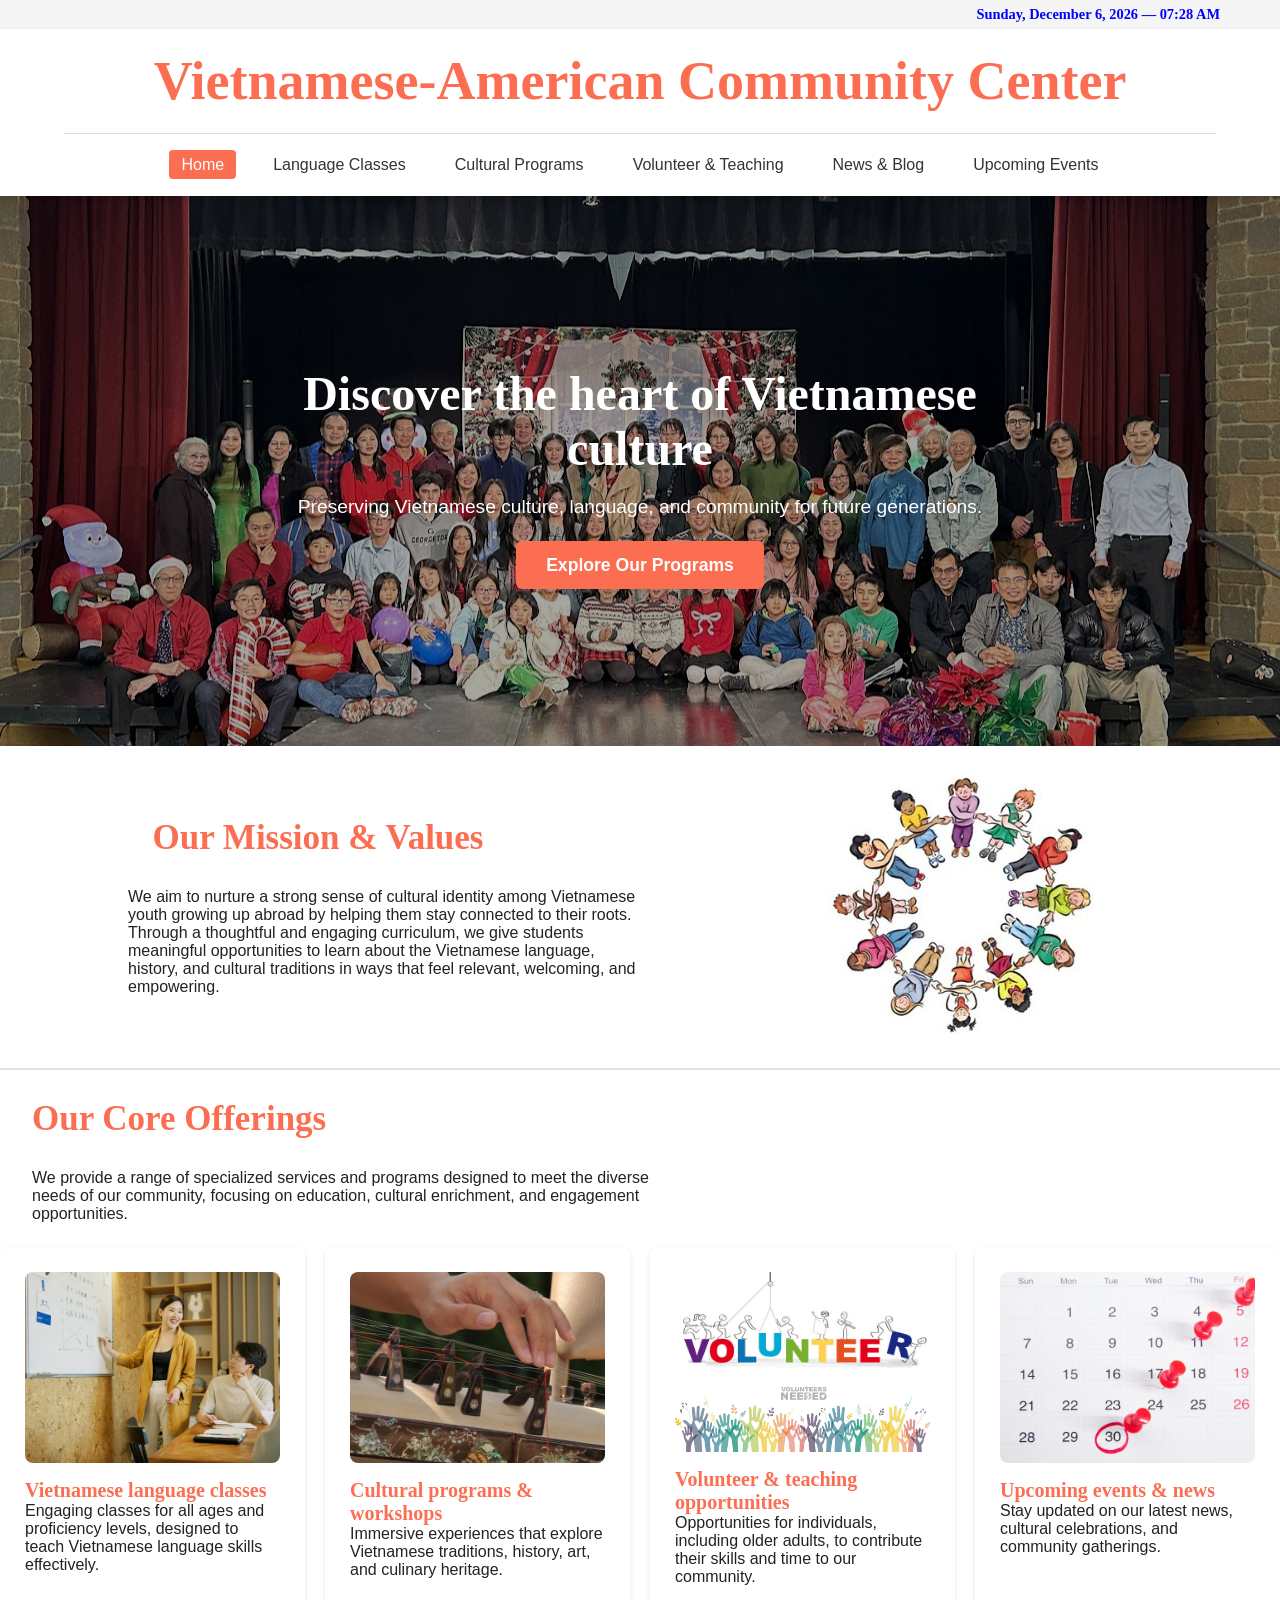
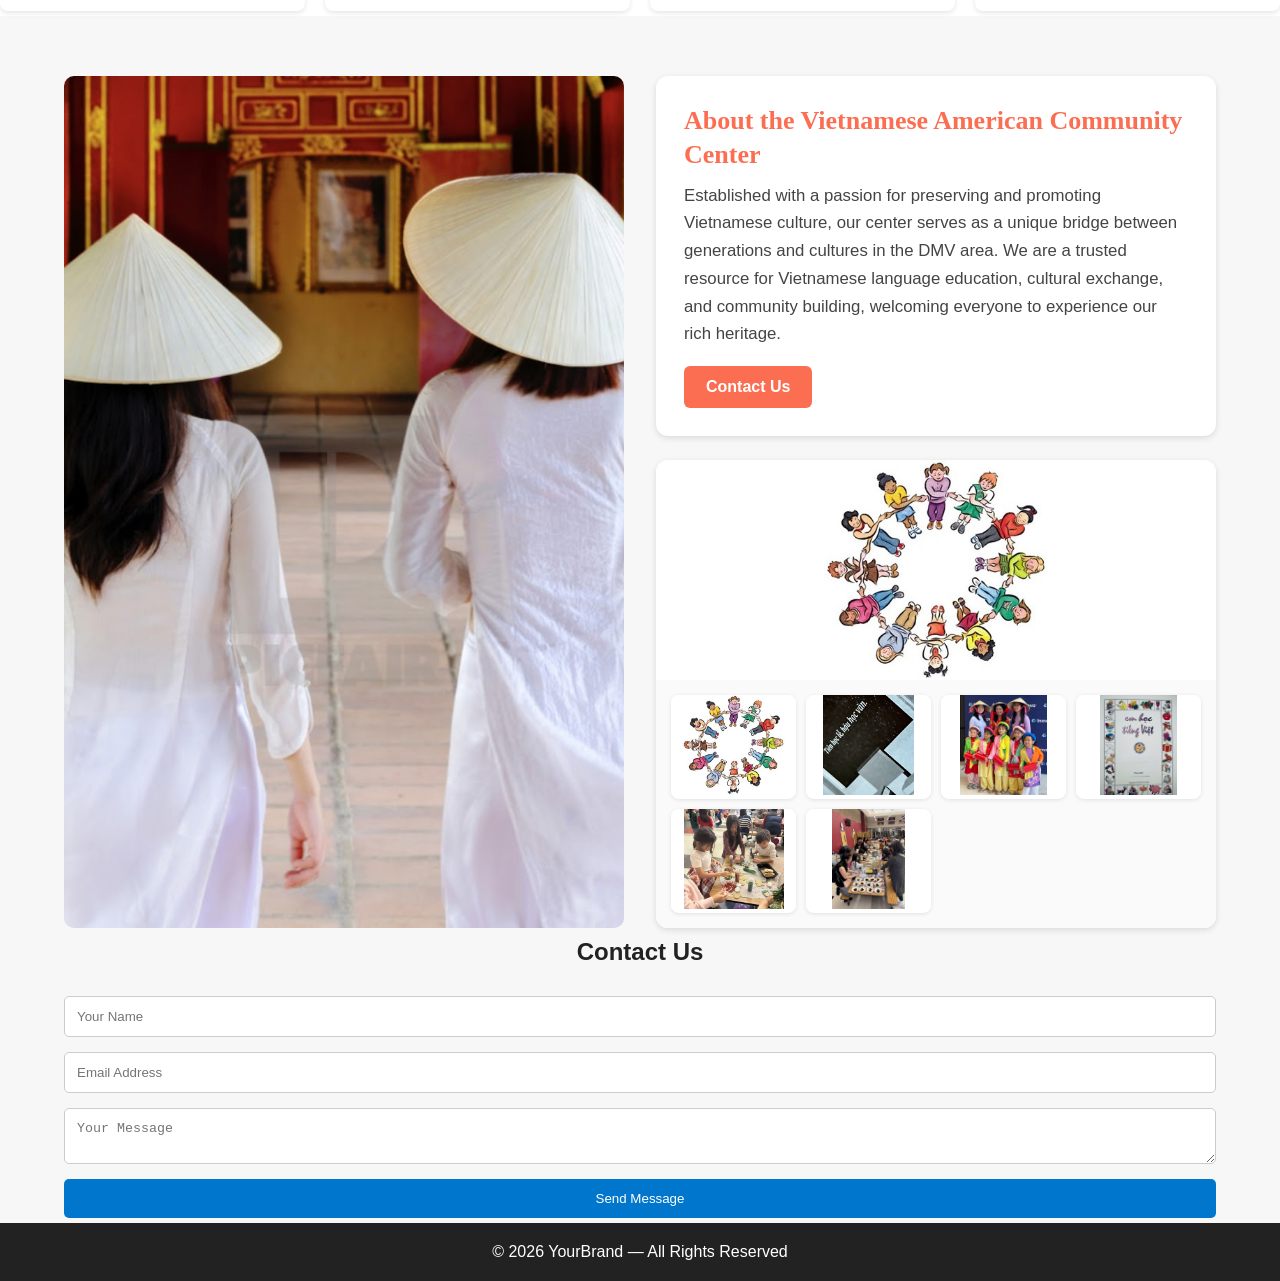
==== index.html @ 3ca0bc8e "Initial commit on May 03, 2026" ====
<!DOCTYPE html>
<html lang="en">


<head>
  
  <meta charset="UTF-8">
  <meta name="viewport" content="width=device-width, initial-scale=1">

  <!-- Load global styles first -->
  <link rel="preload" href="css/globalAI.css" as="style">
  <link rel="stylesheet" href="css/globalAI.css">

  <!-- Load main site styles -->
  <link rel="preload" href="css/mainAI.css" as="style">
  <link rel="preload" href="css/heroCSS.css" as="style">
  <link rel="preload" href="css/bottomCardCSS.css" as="style">

  <link rel="stylesheet" href="css/mainAI.css">
  <link rel="stylesheet" href="css/heroCSS.css">
  <link rel="stylesheet" href="css/bottomCardCSS.css">

    <!-- Top blue band link -->
  <link rel="stylesheet" href="css/top-band.css">


  <!-- Top blue band Java script deferred -->
  <script src="js/top-band.js" defer></script>

  <!-- General Java script deferred -->
  <script src="js/script.js" defer></script>

  <title>Vietnamese-American Community Center</title>

</head>

<body class="home-page">

  <!-- Top blue band section -->
  <div id="top-band-placeholder"></div>

  <script>
    fetch("components/top-band.html")
      .then(res => res.text())
      .then(html => {
        document.getElementById("top-band-placeholder").innerHTML = html;
      });
  </script>
  <!-- End of Top blue band section-->

  <!-- Header section -->
  <!-- HEADER SECTION -->
  <div id="header-placeholder"></div>

  <script>
    
    fetch("components/header.html")
      .then(res => res.text())
      .then(html => {
        document.getElementById("header-placeholder").innerHTML = html;

        // highlight active link
        const currentPage = window.location.pathname.split("/").pop() || "index.html";
        document.querySelectorAll(".nav-links a").forEach(link => {
          if (link.getAttribute("href") === currentPage) {
            link.classList.add("active");
          }
        });

        // initialize hamburger AFTER header is inserted
        initHamburger();
      }); 
  </script>
  <!-- End of Header section-->

  <!-- Hero section hero -->
  <!-- HERO SECTION -->
  <section class="home-hero">
    <div class="home-hero-content">
      <h1>Discover the heart of Vietnamese culture</h1>
      <p>Preserving Vietnamese culture, language, and community for future generations.</p>
      <a href="#contact" class="home-hero-btn">Explore Our Programs</a>
    </div>
  </section>
  <!-- End of Hero section-->

  <!-- </section> -->
  
  <!-- Mission & Values section -->
  <!-- Our Mission & Values Section -->
  <section id="Our Mission & Values" class="mission-values container ">
    <div class="mv-content">
      <div class="mv-text">
        <h2>Our Mission & Values</h2>
        <p>
          We aim to nurture a strong sense of cultural identity among Vietnamese youth growing up abroad by helping them stay connected to their roots. Through a thoughtful and engaging curriculum, we give students meaningful opportunities to learn about the Vietnamese language, history, and cultural traditions in ways that feel relevant, welcoming, and empowering.
        </p>
      </div>

      <div class="mv-image">
        <img src="images/noivongtaylon.jpg" alt="Vietnamese cultural learning">
      </div>
    </div>
  </section>
<!-- End of Mission & Values section -->

<!-- Core Offerings section-->
  <!-- Services Section -->
  <section id="Our Core Offerings" class="core-offerings container">
    <div class="core-content">
      <div class="core-text">
        <h2>Our Core Offerings</h2>
        <p>
        We provide a range of specialized services and programs designed to meet the diverse needs of our community, focusing on education, cultural enrichment, and engagement opportunities.
        </p>
      </div>
    </div>
    <div class="service-grid">
      <div class="service-card">
        <div class="sc-text">
          <img src="images/classImage.jpg" alt="Vietnamese language classes" class="sc-image">
          <h3>Vietnamese language classes</h3>
          <p>Engaging classes for all ages and proficiency levels, designed to teach Vietnamese language skills effectively.</p>
        </div>
      </div>
      <div class="service-card">
        <div class="sc-text">
          <img src="images/dantranh.jpg" alt="Vietnamese language classes" class="sc-image">
          <h3>Cultural programs & workshops</h3>
          <p>Immersive experiences that explore Vietnamese traditions, history, art, and culinary heritage.</p>
        </div>
      </div>
      <div class="service-card">
        <div class="sc-text">
          <img src="images/volunteersImage.png" alt="Vietnamese language classes" class="sc-image">
          <img src="images/volunteerImage.jpg" alt="Vietnamese language classes" class="sc-image">
          <h3>Volunteer & teaching opportunities</h3>
          <p>Opportunities for individuals, including older adults, to contribute their skills and time to our community.</p>
        </div>
      </div>
      <div class="service-card">
        <div class="sc-text">
          <img src="images/calendarImage.jpg" alt="Vietnamese language classes" class="sc-image">
          <h3>Upcoming events & news</h3>
          <p>Stay updated on our latest news, cultural celebrations, and community gatherings.</p>
        </div>
      </div>
    </div>
  </section>
<!-- End of Core Offerings section -->

  <!-- About section -->
  <!-- About Section -->
  <section id="about" class="about container">
    <!-- <h2>About the VietAm Cultural Center</h2> -->

    <div class="about-wrapper">

      <!-- LEFT COLUMN: Image -->
      <div class="about-left">
        <img src="images/hainonlaImage.jpg" alt="About Viet-Am Community Center">
      </div>

      <!-- RIGHT COLUMN: Two stacked cards -->
      <div class="about-right">

        <!-- Top Card -->
        <div class="about-card top-card">
          <div class="about-text">
            <h3>About the Vietnamese American Community Center</h3>
            <p>
              Established with a passion for preserving and promoting Vietnamese culture, our center serves as a unique bridge between generations and cultures in the DMV area. We are a trusted resource for Vietnamese language education, cultural exchange, and community building, welcoming everyone to experience our rich heritage.
            </p>
          </div>
          <a href="#contact" class="about-btn">Contact Us</a>
        </div>

        <!-- Bottom Card -->
        <!-- Bottom card's structure as below
        Aiming for a two‑part bottom card where:
          Right Column → Bottom Section Structure

              Top sub‑card

                  Taller

                  Contains one large image

                  Image fills the entire width

                  Image is chosen from the set of images in the lower sub‑card

              Bottom sub‑card

                  Contains multiple smaller cards

                  Each small card has an image

                  These images cycle left‑to‑right (carousel‑style or auto‑rotation)
        -->
        <!-- Bottom Card -->
        <div class="about-card bottom-card">

          <!-- TOP SUB-CARD: Large Image -->
          <div class="programs-top">
            <img src="images/noivongtaylon.jpg" alt="Featured Program" class="programs-featured-img">
          </div>

          <!-- BOTTOM SUB-CARD: Multiple Small Cards -->
          <div class="programs-bottom">

            <div class="program-item">
              <img src="images/noivongtaylon.jpg" alt="Program 1">
            </div>

            <div class="program-item">
              <img src="images/tienhocleImage.jpg" alt="Program 2">
            </div>

            <!-- for some reasons this image troubled to be displayed onto top sub-card - from its size ??? -->
            <div class="program-item">
              <img src="images/hocsinhImage.jpg" alt="Program 4">
            </div>

            <div class="program-item">
              <img src="images/biasachImage.jpg" alt="Program 3">
            </div>

            <!--            -->
            <div class="program-item">
              <img src="images/lambanhImage.jpg" alt="Program 5">
            </div>

            <div class="program-item">
              <img src="images/phucvuImage.jpg" alt="Program 6">
            </div>

          </div>
        </div>
      </div>
    </div>
  </section>
  <!-- End of About section -->

  <!-- Contact section -->
  <!-- Contact Section -->
  <section id="contact" class="contact container">
    <h2>Contact Us</h2>
    <form class="contact-form">
      <input type="text" placeholder="Your Name" required>
      <input type="email" placeholder="Email Address" required>
      <textarea placeholder="Your Message" required></textarea>
      <button type="submit" class="btn">Send Message</button>
    </form>
  </section>
  <!-- End of Contact section -->

  <!-- Footer section -->
  <!-- Footer -->
  <footer>
    <p>© 2026 YourBrand — All Rights Reserved</p>
  </footer>
  <!-- End of Footer section -->

  <!-- Scripts section -->
  <script src="js/script.js"></script>

  <!-- Optional hero JS -->
  <script src="js/heroJS.js"></script>

  <!-- bottom card JS -->
  <script src="js/bottomCardJS.js"></script>

  <!-- Top blue band Java script -->
  <script src="js/top-band.js"></script>

  <!-- End of Scripts section -->
</body>
</html>

<!-- or this one good too - 04/21/2026
<head>
  <meta charset="UTF-8">
  <meta name="viewport" content="width=device-width, initial-scale=1.0">
  <title>Vietnamese-American Cultural Center</title>
  <link rel="stylesheet" href="css/globalAI.css">
  <link rel="stylesheet" href="css/headerAI.css">
  <link rel="stylesheet" href="css/heroAI.css">
  <link rel="stylesheet" href="css/missionAI.css">
  <link rel="stylesheet" href="css/coreAI.css">
  <link rel="stylesheet" href="css/galleryAI.css">
  <link rel="stylesheet" href="css/contactAI.css">
  <link rel="stylesheet" href="css/footerAI.css">
  <link rel="stylesheet" href="css/responsiveAI.css">
  <script src="script.js" defer></script>

</head>
-->
---- css/globalAI.css ----
/*
  globalAI.css optimized by AI for the webpage

  Created on 04/21/2026
  
*/

/* =========================================================
   GLOBAL STYLES
   ========================================================= */

* {
  margin: 0;
  padding: 0;
  box-sizing: border-box;
}

body {
  margin: 0;
  font-family: Arial, sans-serif;
  background: #f7f7f7;
  color: #222;
}

.container {
  width: 90%;
  max-width: 1280px;
  margin: auto;
}

section {
  padding: 5px 0;
}

h2 {
  text-align: center;
  margin-bottom: 30px;
}
---- css/globalAI.css ----
/*
  globalAI.css optimized by AI for the webpage

  Created on 04/21/2026
  
*/

/* =========================================================
   GLOBAL STYLES
   ========================================================= */

* {
  margin: 0;
  padding: 0;
  box-sizing: border-box;
}

body {
  margin: 0;
  font-family: Arial, sans-serif;
  background: #f7f7f7;
  color: #222;
}

.container {
  width: 90%;
  max-width: 1280px;
  margin: auto;
}

section {
  padding: 5px 0;
}

h2 {
  text-align: center;
  margin-bottom: 30px;
}
---- css/mainAI.css ----
/*
  mainAI.css optimized by AI for the webpage

  ⭐ What you now have

  A single, clean, production‑ready main.css that includes:

      Global styles

      Header

      Hero

      Mission & Values

      Core Offerings

      Services

      Gallery

      Contact

      Footer

      Responsive rules

  All optimized, deduplicated, and organized with clear section headers.

  Created on 04/21/2026

*/

/* =========================================================
   GLOBAL STYLES
   ========================================================= */
body {
  margin: 0;
  font-family: Arial, sans-serif;
  background: #f7f7f7;
  color: #222;
}

.container {
  width: 90%;
  max-width: 1280px;
  margin: auto;
}

section {
  padding: 5px 0;
}

h2 {
  text-align: center;
  margin-bottom: 30px;
}


/* =========================================================
   HEADER
   ========================================================= */

/* Top blue band */
.top-blue-band {
  width: 100%;
  background-color: whitesmoke;
  padding: 6px 0;
}

.blue-band-content {
  max-width: 1280px;
  margin: 0 auto;
  display: flex;
  justify-content: space-between;
  align-items: center;
  padding: 0 1rem;
  color: blue;
  font-family: "Merriweather", serif;
  font-size: 0.9rem;
}

.band-right {
  font-weight: bold;
}

/* Header container */
header {
  background: #ffffff;
  box-shadow: 0 2px 5px rgba(0,0,0,0.1);
  position: sticky;
  top: 0;
  z-index: 1000;
}

/* Logo row */
.header-top {
  padding: 25px 0;
  text-align: center;
}

.logo {
  text-align: center;
  width: 100%;
  margin: 0;
  line-height: 1;
  color: #fc6e51;
  font-family: "Merriweather", serif;
  font-weight: bold;
  font-size: 54px;
}

/* Navigation */
.nav {
  display: flex;
  justify-content: center;
  align-items: center;
  gap: 20px;
  padding: 22px 15px;
  border-top: 1px solid #ddd;
}

.nav-links { /* -home */ 
  list-style: none;
  display: flex;
  gap: 25px;
  justify-content: center;
  width: 100%;
}

.nav-links a { /* -links */ 
  padding: 6px 12px;
  border-radius: 4px;
  transition: 0.2s ease;
  text-decoration: none;
  color: #333;
  font-weight: 500;
}

.nav-links a:hover,
.nav-links a.active { /* -links */ 
  background-color: #fc6e51;
  color: white;
}
/* class
.menu-btn {
  display: none;
}
 */
/* ID */
#menuID-btn {
  width: 30px;
  height: 22px;
  display: none; /* hidden on desktop */
  flex-direction: column;
  justify-content: space-between;
  cursor: pointer;

}

#menuID-btn span {
  display: block;
  width: 100%;
  height: 4px;
  background: #fc6e51; /* ORANGE COLOR */
  border-radius: 2px;
}

/*
#menuID-btn {
  display: none;
  font-size: 1.8rem;
  cursor: pointer;
  border: 2px solid red;
}
*/
/* End of Header section */

/* =========================================================
   MISSION & VALUES
   ========================================================= */
.mission-values {
  width: 100%;
  background: white;
}

.mission-values .mv-content {
  max-width: 1280px;
  margin: 0 auto;
  padding: 1.5rem 0;
  display: flex;
  align-items: center;
  gap: 0.5rem;
}

.mission-values .mv-text {
  flex: 1;
}

.mission-values .mv-text h2 {
  color: #fc6e51;
  font-family: "Merriweather", serif;
  font-weight: bold;
  font-size: 35px;
}

.mission-values .mv-text p {
  padding-left: 8rem;
}

.mission-values .mv-image {
  flex: 1;
}

.mission-values .mv-image img {
  width: 100%;
  max-height: 260px;
  object-fit: contain;
  border-radius: 8px;
}


/* =========================================================
   CORE OFFERINGS + SERVICES
   ========================================================= */
.core-offerings {
  width: 100%;
  background: white;
  border-top: 2px solid #e2e0e0;
}

.core-offerings .core-content {
  max-width: 640px;
  margin-left: 2rem;
  padding: 1.5rem 0;
  display: flex;
  align-items: flex-start;
  gap: 2rem;
}

.core-offerings .core-text {
  flex: 1;
}

.core-offerings .core-text h2 {
  color: #fc6e51;
  font-family: "Merriweather", serif;
  font-weight: bold;
  font-size: 35px;
  text-align: left;
}

/* Services grid */
.service-grid {
  display: grid;
  grid-template-columns: repeat(auto-fit, minmax(250px, 1fr));
  gap: 20px;
}

.service-card {
  background: white;
  padding: 25px;
  border-radius: 8px;
  box-shadow: 0 2px 5px rgba(0,0,0,0.1);
}

.service-card .sc-image {
  width: 100%;
  height: auto;
  border-radius: 8px;
  margin-bottom: 12px;
}

.service-card .sc-text h3 {
  color: #fc6e51;
  font-family: "Merriweather", serif;
  font-weight: bold;
  font-size: 20px;
  text-align: left;
}

/* =========================================================
   ABOUT
   ========================================================= */

#about {
  padding-top: 60px; /* adjust to taste */ /* margin-top: 60px; */
}


.about-wrapper {
  display: grid;
  grid-template-columns: 1fr 1fr;
  gap: 2rem;
  align-items: stretch; /* forces both columns to match height */
}

.about-right {
  display: flex;
  flex-direction: column;
  gap: 1.5rem;
}

/* Top Card Container */
.about-card.top-card {
  background: #ffffff;
  padding: 28px;
  border-radius: 12px;
  box-shadow: 0 2px 6px rgba(0,0,0,0.12);
  display: flex;
  flex-direction: column;
  gap: 18px;
}

/* Text Wrapper */
.about-card.top-card .about-text {
  display: flex;
  flex-direction: column;
  gap: 10px;
}

/* Heading */
.about-card.top-card h3 {
  font-family: "Merriweather", serif;
  font-size: 26px;
  font-weight: bold;
  color: #fc6e51;
  margin: 0;
  line-height: 1.3;
}

/* Paragraph */
.about-card.top-card p {
  font-size: 1.05rem;
  line-height: 1.65;
  color: #444;
  margin: 0;
}

/* Button */
.about-card.top-card .about-btn {
  align-self: flex-start;
  background: #fc6e51;
  color: white;
  padding: 12px 22px;
  border-radius: 6px;
  text-decoration: none;
  font-weight: bold;
  font-size: 1rem;
  transition: 0.2s ease;
}

.about-card.top-card .about-btn:hover {
  background: #e85d42;
}

.about-left {
  height: 100%;
}

.about-left img {
  width: 100%;
  height: 100%;
  object-fit: cover; /* fills the space without distortion */
  border-radius: 10px;
}


/* =========================================================
   GALLERY
   ========================================================= */
.gallery-grid {
  display: grid;
  grid-template-columns: repeat(auto-fit, minmax(200px, 1fr));
  gap: 15px;
}

.gallery-item {
  background: #ccc;
  height: 180px;
  border-radius: 8px;
}


/* =========================================================
   CONTACT
   ========================================================= */
.contact-form {
  display: flex;
  flex-direction: column;
  gap: 15px;
}

.contact-form input,
.contact-form textarea {
  padding: 12px;
  border-radius: 5px;
  border: 1px solid #ccc;
}

.contact-form button {
  background: #0077cc;
  color: white;
  padding: 12px;
  border: none;
  border-radius: 5px;
  cursor: pointer;
}


/* =========================================================
   FOOTER
   ========================================================= */
footer {
  text-align: center;
  padding: 20px;
  background: #222;
  color: white;
}


/* =========================================================
   RESPONSIVE
   ========================================================= */
@media (max-width: 768px) {

  .mission-values .mv-content {
    flex-direction: column;
  }

  .nav {
    justify-content: space-between;
  }

  .nav-links {
    display: none;
    flex-direction: column;
    background: white;
    padding: 20px;
    position: absolute;
    top: 120px;
    right: 0;
    width: 200px;
    border-left: 1px solid #ddd;
    border-bottom: 1px solid #ddd;
    justify-content: flex-start;  /* 04-29-2026 */
  }

  .nav-links.open {
    display: flex;
  }


  /* Mobile menu button */
  /* ID */
  #menuID-btn {
   /*  */
  display: flex;
  }

  /* When menu is open → turn into X  */
  #menuID-btn.open span:nth-child(1) {
    transform: translateY(9px) rotate(45deg);
  }

  #menuID-btn.open span:nth-child(2) {
    opacity: 0;
  }

  #menuID-btn.open span:nth-child(3) {
    transform: translateY(-9px) rotate(-45deg);
  }

}
  /*
  .menu-btn {
    display: inline-block;
    cursor: pointer;
  }
  */
  /* 
  display: inline-block; flex
  flex-direction: column;
  justify-content: space-between;
  color: #fc6e51;
  font-size: 3.8rem;
  border: 2px solid red;
  */
---- css/heroCSS.css ----
/*
  heroCSS.css polished version of AI

  ⭐ What this package gives you
  ✔ A standalone hero section

  Perfect for testing, prototyping, or dropping into a larger site.
  ✔ Clean separation of concerns

      HTML = structure

      CSS = design

      JS = behavior

  ✔ Easy to integrate

  You can plug this into any project (React, static site, WordPress, etc.).
  ✔ Fully customizable

  Swap the background image, text, colors, or animation.

  Opacity	Effect
  0.45	Dark (your current)
  0.35	Medium-dark
  0.25	Light overlay (recommended)
  0.15	Very light overlay
  0.00	No overlay at all

  Created on 04/23/2026

*/

/* Hero Section */
.home-hero {
  height: 550px;
  background-image: url("../images/heroImage.jpg"); /* Image 20.jpg */
  background-size: cover;
  background-position: center;
  background-repeat: no-repeat;
  position: relative;

  display: flex;
  align-items: center;
  justify-content: center;
  text-align: center;
  padding: 0 1rem;
}

/* Overlay */
.home-hero::before {
  content: "";
  position: absolute;
  inset: 0;
  background: rgba(0, 0, 0, 0.35);   /* 0.45	Dark (your current) */
  z-index: 1;
}

/* Content */
.home-hero-content {
  position: relative;
  z-index: 2;
  max-width: 700px;
  color: white;
  animation: fadeInUp 1s ease-out forwards;
  opacity: 0;
}

/* Headline */
.home-hero-content h1 {
  font-family: "Merriweather", serif;
  font-size: 3rem;
  font-weight: bold;
  margin-bottom: 1rem;
}

/* Subheadline */
.home-hero-content p {
  font-size: 1.2rem;
  margin-bottom: 2rem;
  line-height: 1.6;
}

/* Button */
.home-hero-btn {
  background: #fc6e51;
  color: white;
  padding: 14px 30px;
  border-radius: 6px;
  text-decoration: none;
  font-weight: bold;
  font-size: 1.1rem;
  transition: 0.2s ease;
}

.home-hero-btn:hover {
  background: #e85d42;
}

/* Animation */
@keyframes fadeInUp {
  from {
    transform: translateY(20px);
    opacity: 0;
  }
  to {
    transform: translateY(0);
    opacity: 1;
  }
}

/* Mobile */
@media (max-width: 768px) {
  .home-hero {
    height: 450px;
  }

  .home-hero-content h1 {
    font-size: 2.2rem;
  }

  .home-hero-content p {
    font-size: 1rem;
  }
}
---- css/bottomCardCSS.css ----
/*
    bottomCardCSS.css polished version of AI

    ⭐ What this gives you
    ✔ A bottom card with two stacked sub‑cards

        Top = large featured image

        Bottom = multiple small program cards

    ✔ Top image automatically updates

    It cycles through the same images shown below.
    ✔ Bottom images rotate left‑to‑right

    Creates a dynamic, modern feel.
    ✔ Fully responsive

    Grid adapts to mobile automatically.
    ✔ Matches your site’s design

    Rounded corners, soft shadows, Merriweather aesthetic.


    Created on 04/23/2026
    
*/

/* Bottom Card Container */
.about-card.bottom-card {
  background: #ffffff;
  padding: 0;
  border-radius: 12px;
  box-shadow: 0 2px 6px rgba(0,0,0,0.12);
  overflow: hidden;
  display: flex;
  flex-direction: column;
  gap: 0;
}

/* TOP SUB-CARD (Large Image) */
.programs-top {
  width: 100%;
  height: 220px; /* Taller than bottom cards */
  overflow: hidden;
  background: #fff; /* or #f5f5f5 */
}

.programs-top img.programs-featured-img {
  width: 100%;
  height: 100%;
  object-fit: contain; /* cover */
}

/* BOTTOM SUB-CARD (Multiple Small Cards) */
.programs-bottom {
  display: grid;
  grid-template-columns: repeat(auto-fit, minmax(120px, 1fr));
  gap: 10px;
  padding: 15px;
  background: #fafafa;
}

/* Each small card */
.program-item {
  background: white;
  border-radius: 8px;
  overflow: hidden;
  box-shadow: 0 1px 4px rgba(0,0,0,0.1);
}

.program-item img {
  width: 100%;
  height: 100px;
  /* object-fit: cover; */
  object-fit: contain;
  background: #fff;
}

.programs-featured-img {
  transition: opacity .25s ease;
  opacity: 1;
}

.programs-featured-img.fade {
  opacity: 0;
}
---- css/mainAI.css ----
/*
  mainAI.css optimized by AI for the webpage

  ⭐ What you now have

  A single, clean, production‑ready main.css that includes:

      Global styles

      Header

      Hero

      Mission & Values

      Core Offerings

      Services

      Gallery

      Contact

      Footer

      Responsive rules

  All optimized, deduplicated, and organized with clear section headers.

  Created on 04/21/2026

*/

/* =========================================================
   GLOBAL STYLES
   ========================================================= */
body {
  margin: 0;
  font-family: Arial, sans-serif;
  background: #f7f7f7;
  color: #222;
}

.container {
  width: 90%;
  max-width: 1280px;
  margin: auto;
}

section {
  padding: 5px 0;
}

h2 {
  text-align: center;
  margin-bottom: 30px;
}


/* =========================================================
   HEADER
   ========================================================= */

/* Top blue band */
.top-blue-band {
  width: 100%;
  background-color: whitesmoke;
  padding: 6px 0;
}

.blue-band-content {
  max-width: 1280px;
  margin: 0 auto;
  display: flex;
  justify-content: space-between;
  align-items: center;
  padding: 0 1rem;
  color: blue;
  font-family: "Merriweather", serif;
  font-size: 0.9rem;
}

.band-right {
  font-weight: bold;
}

/* Header container */
header {
  background: #ffffff;
  box-shadow: 0 2px 5px rgba(0,0,0,0.1);
  position: sticky;
  top: 0;
  z-index: 1000;
}

/* Logo row */
.header-top {
  padding: 25px 0;
  text-align: center;
}

.logo {
  text-align: center;
  width: 100%;
  margin: 0;
  line-height: 1;
  color: #fc6e51;
  font-family: "Merriweather", serif;
  font-weight: bold;
  font-size: 54px;
}

/* Navigation */
.nav {
  display: flex;
  justify-content: center;
  align-items: center;
  gap: 20px;
  padding: 22px 15px;
  border-top: 1px solid #ddd;
}

.nav-links { /* -home */ 
  list-style: none;
  display: flex;
  gap: 25px;
  justify-content: center;
  width: 100%;
}

.nav-links a { /* -links */ 
  padding: 6px 12px;
  border-radius: 4px;
  transition: 0.2s ease;
  text-decoration: none;
  color: #333;
  font-weight: 500;
}

.nav-links a:hover,
.nav-links a.active { /* -links */ 
  background-color: #fc6e51;
  color: white;
}
/* class
.menu-btn {
  display: none;
}
 */
/* ID */
#menuID-btn {
  width: 30px;
  height: 22px;
  display: none; /* hidden on desktop */
  flex-direction: column;
  justify-content: space-between;
  cursor: pointer;

}

#menuID-btn span {
  display: block;
  width: 100%;
  height: 4px;
  background: #fc6e51; /* ORANGE COLOR */
  border-radius: 2px;
}

/*
#menuID-btn {
  display: none;
  font-size: 1.8rem;
  cursor: pointer;
  border: 2px solid red;
}
*/
/* End of Header section */

/* =========================================================
   MISSION & VALUES
   ========================================================= */
.mission-values {
  width: 100%;
  background: white;
}

.mission-values .mv-content {
  max-width: 1280px;
  margin: 0 auto;
  padding: 1.5rem 0;
  display: flex;
  align-items: center;
  gap: 0.5rem;
}

.mission-values .mv-text {
  flex: 1;
}

.mission-values .mv-text h2 {
  color: #fc6e51;
  font-family: "Merriweather", serif;
  font-weight: bold;
  font-size: 35px;
}

.mission-values .mv-text p {
  padding-left: 8rem;
}

.mission-values .mv-image {
  flex: 1;
}

.mission-values .mv-image img {
  width: 100%;
  max-height: 260px;
  object-fit: contain;
  border-radius: 8px;
}


/* =========================================================
   CORE OFFERINGS + SERVICES
   ========================================================= */
.core-offerings {
  width: 100%;
  background: white;
  border-top: 2px solid #e2e0e0;
}

.core-offerings .core-content {
  max-width: 640px;
  margin-left: 2rem;
  padding: 1.5rem 0;
  display: flex;
  align-items: flex-start;
  gap: 2rem;
}

.core-offerings .core-text {
  flex: 1;
}

.core-offerings .core-text h2 {
  color: #fc6e51;
  font-family: "Merriweather", serif;
  font-weight: bold;
  font-size: 35px;
  text-align: left;
}

/* Services grid */
.service-grid {
  display: grid;
  grid-template-columns: repeat(auto-fit, minmax(250px, 1fr));
  gap: 20px;
}

.service-card {
  background: white;
  padding: 25px;
  border-radius: 8px;
  box-shadow: 0 2px 5px rgba(0,0,0,0.1);
}

.service-card .sc-image {
  width: 100%;
  height: auto;
  border-radius: 8px;
  margin-bottom: 12px;
}

.service-card .sc-text h3 {
  color: #fc6e51;
  font-family: "Merriweather", serif;
  font-weight: bold;
  font-size: 20px;
  text-align: left;
}

/* =========================================================
   ABOUT
   ========================================================= */

#about {
  padding-top: 60px; /* adjust to taste */ /* margin-top: 60px; */
}


.about-wrapper {
  display: grid;
  grid-template-columns: 1fr 1fr;
  gap: 2rem;
  align-items: stretch; /* forces both columns to match height */
}

.about-right {
  display: flex;
  flex-direction: column;
  gap: 1.5rem;
}

/* Top Card Container */
.about-card.top-card {
  background: #ffffff;
  padding: 28px;
  border-radius: 12px;
  box-shadow: 0 2px 6px rgba(0,0,0,0.12);
  display: flex;
  flex-direction: column;
  gap: 18px;
}

/* Text Wrapper */
.about-card.top-card .about-text {
  display: flex;
  flex-direction: column;
  gap: 10px;
}

/* Heading */
.about-card.top-card h3 {
  font-family: "Merriweather", serif;
  font-size: 26px;
  font-weight: bold;
  color: #fc6e51;
  margin: 0;
  line-height: 1.3;
}

/* Paragraph */
.about-card.top-card p {
  font-size: 1.05rem;
  line-height: 1.65;
  color: #444;
  margin: 0;
}

/* Button */
.about-card.top-card .about-btn {
  align-self: flex-start;
  background: #fc6e51;
  color: white;
  padding: 12px 22px;
  border-radius: 6px;
  text-decoration: none;
  font-weight: bold;
  font-size: 1rem;
  transition: 0.2s ease;
}

.about-card.top-card .about-btn:hover {
  background: #e85d42;
}

.about-left {
  height: 100%;
}

.about-left img {
  width: 100%;
  height: 100%;
  object-fit: cover; /* fills the space without distortion */
  border-radius: 10px;
}


/* =========================================================
   GALLERY
   ========================================================= */
.gallery-grid {
  display: grid;
  grid-template-columns: repeat(auto-fit, minmax(200px, 1fr));
  gap: 15px;
}

.gallery-item {
  background: #ccc;
  height: 180px;
  border-radius: 8px;
}


/* =========================================================
   CONTACT
   ========================================================= */
.contact-form {
  display: flex;
  flex-direction: column;
  gap: 15px;
}

.contact-form input,
.contact-form textarea {
  padding: 12px;
  border-radius: 5px;
  border: 1px solid #ccc;
}

.contact-form button {
  background: #0077cc;
  color: white;
  padding: 12px;
  border: none;
  border-radius: 5px;
  cursor: pointer;
}


/* =========================================================
   FOOTER
   ========================================================= */
footer {
  text-align: center;
  padding: 20px;
  background: #222;
  color: white;
}


/* =========================================================
   RESPONSIVE
   ========================================================= */
@media (max-width: 768px) {

  .mission-values .mv-content {
    flex-direction: column;
  }

  .nav {
    justify-content: space-between;
  }

  .nav-links {
    display: none;
    flex-direction: column;
    background: white;
    padding: 20px;
    position: absolute;
    top: 120px;
    right: 0;
    width: 200px;
    border-left: 1px solid #ddd;
    border-bottom: 1px solid #ddd;
    justify-content: flex-start;  /* 04-29-2026 */
  }

  .nav-links.open {
    display: flex;
  }


  /* Mobile menu button */
  /* ID */
  #menuID-btn {
   /*  */
  display: flex;
  }

  /* When menu is open → turn into X  */
  #menuID-btn.open span:nth-child(1) {
    transform: translateY(9px) rotate(45deg);
  }

  #menuID-btn.open span:nth-child(2) {
    opacity: 0;
  }

  #menuID-btn.open span:nth-child(3) {
    transform: translateY(-9px) rotate(-45deg);
  }

}
  /*
  .menu-btn {
    display: inline-block;
    cursor: pointer;
  }
  */
  /* 
  display: inline-block; flex
  flex-direction: column;
  justify-content: space-between;
  color: #fc6e51;
  font-size: 3.8rem;
  border: 2px solid red;
  */
---- css/heroCSS.css ----
/*
  heroCSS.css polished version of AI

  ⭐ What this package gives you
  ✔ A standalone hero section

  Perfect for testing, prototyping, or dropping into a larger site.
  ✔ Clean separation of concerns

      HTML = structure

      CSS = design

      JS = behavior

  ✔ Easy to integrate

  You can plug this into any project (React, static site, WordPress, etc.).
  ✔ Fully customizable

  Swap the background image, text, colors, or animation.

  Opacity	Effect
  0.45	Dark (your current)
  0.35	Medium-dark
  0.25	Light overlay (recommended)
  0.15	Very light overlay
  0.00	No overlay at all

  Created on 04/23/2026

*/

/* Hero Section */
.home-hero {
  height: 550px;
  background-image: url("../images/heroImage.jpg"); /* Image 20.jpg */
  background-size: cover;
  background-position: center;
  background-repeat: no-repeat;
  position: relative;

  display: flex;
  align-items: center;
  justify-content: center;
  text-align: center;
  padding: 0 1rem;
}

/* Overlay */
.home-hero::before {
  content: "";
  position: absolute;
  inset: 0;
  background: rgba(0, 0, 0, 0.35);   /* 0.45	Dark (your current) */
  z-index: 1;
}

/* Content */
.home-hero-content {
  position: relative;
  z-index: 2;
  max-width: 700px;
  color: white;
  animation: fadeInUp 1s ease-out forwards;
  opacity: 0;
}

/* Headline */
.home-hero-content h1 {
  font-family: "Merriweather", serif;
  font-size: 3rem;
  font-weight: bold;
  margin-bottom: 1rem;
}

/* Subheadline */
.home-hero-content p {
  font-size: 1.2rem;
  margin-bottom: 2rem;
  line-height: 1.6;
}

/* Button */
.home-hero-btn {
  background: #fc6e51;
  color: white;
  padding: 14px 30px;
  border-radius: 6px;
  text-decoration: none;
  font-weight: bold;
  font-size: 1.1rem;
  transition: 0.2s ease;
}

.home-hero-btn:hover {
  background: #e85d42;
}

/* Animation */
@keyframes fadeInUp {
  from {
    transform: translateY(20px);
    opacity: 0;
  }
  to {
    transform: translateY(0);
    opacity: 1;
  }
}

/* Mobile */
@media (max-width: 768px) {
  .home-hero {
    height: 450px;
  }

  .home-hero-content h1 {
    font-size: 2.2rem;
  }

  .home-hero-content p {
    font-size: 1rem;
  }
}
---- css/bottomCardCSS.css ----
/*
    bottomCardCSS.css polished version of AI

    ⭐ What this gives you
    ✔ A bottom card with two stacked sub‑cards

        Top = large featured image

        Bottom = multiple small program cards

    ✔ Top image automatically updates

    It cycles through the same images shown below.
    ✔ Bottom images rotate left‑to‑right

    Creates a dynamic, modern feel.
    ✔ Fully responsive

    Grid adapts to mobile automatically.
    ✔ Matches your site’s design

    Rounded corners, soft shadows, Merriweather aesthetic.


    Created on 04/23/2026
    
*/

/* Bottom Card Container */
.about-card.bottom-card {
  background: #ffffff;
  padding: 0;
  border-radius: 12px;
  box-shadow: 0 2px 6px rgba(0,0,0,0.12);
  overflow: hidden;
  display: flex;
  flex-direction: column;
  gap: 0;
}

/* TOP SUB-CARD (Large Image) */
.programs-top {
  width: 100%;
  height: 220px; /* Taller than bottom cards */
  overflow: hidden;
  background: #fff; /* or #f5f5f5 */
}

.programs-top img.programs-featured-img {
  width: 100%;
  height: 100%;
  object-fit: contain; /* cover */
}

/* BOTTOM SUB-CARD (Multiple Small Cards) */
.programs-bottom {
  display: grid;
  grid-template-columns: repeat(auto-fit, minmax(120px, 1fr));
  gap: 10px;
  padding: 15px;
  background: #fafafa;
}

/* Each small card */
.program-item {
  background: white;
  border-radius: 8px;
  overflow: hidden;
  box-shadow: 0 1px 4px rgba(0,0,0,0.1);
}

.program-item img {
  width: 100%;
  height: 100px;
  /* object-fit: cover; */
  object-fit: contain;
  background: #fff;
}

.programs-featured-img {
  transition: opacity .25s ease;
  opacity: 1;
}

.programs-featured-img.fade {
  opacity: 0;
}
---- css/top-band.css ----
/*
  top-band.css optimized version of AI

  Created on 04/28/2026

*/

.top-blue-band {
  width: 100%;
  background-color: whitesmoke; /* #005bbb */
  color: blue; /* white */
  padding: 6px 0;
  font-family: Arial, sans-serif;
}

.blue-band-content {
  max-width: 1200px;
  margin: 0 auto;
  display: flex;
  justify-content: space-between;
  align-items: center;
  padding: 0 20px;
}

.band-left {
  flex: 1;
}

.band-right {
  font-size: 0.90rem; /* 0.95rem */
  font-weight: bold; /* 500 */
}
---- css/globalAI.css ----
/*
  globalAI.css optimized by AI for the webpage

  Created on 04/21/2026
  
*/

/* =========================================================
   GLOBAL STYLES
   ========================================================= */

* {
  margin: 0;
  padding: 0;
  box-sizing: border-box;
}

body {
  margin: 0;
  font-family: Arial, sans-serif;
  background: #f7f7f7;
  color: #222;
}

.container {
  width: 90%;
  max-width: 1280px;
  margin: auto;
}

section {
  padding: 5px 0;
}

h2 {
  text-align: center;
  margin-bottom: 30px;
}
---- css/headerAI.css ----
/*
  headerAI.css optimized by AI for webpage

  ✔ Cleaned spacing & ordering

  Everything is grouped logically:

      Top band

      Header container

      Logo

      Navigation

      Mobile nav


  Created on 04/21/2026

*/

/* Top blue band */
.top-blue-band {
  width: 100%;
  background-color: whitesmoke;
  padding: 6px 0;
}

.blue-band-content {
  max-width: 1280px;
  margin: 0 auto;
  display: flex;
  justify-content: space-between;
  align-items: center;
  padding: 0 1rem;
  color: blue;
  font-family: "Merriweather", serif;
  font-size: 0.9rem;
}

.band-right {
  font-weight: bold;
}


/* Header container */
header {
  background: #ffffff;
  box-shadow: 0 2px 5px rgba(0,0,0,0.1);
  position: sticky;
  top: 0;
  z-index: 1000;
}


/* Logo row */
.header-top {
  padding: 25px 0;
  text-align: center;
}

.logo {
  text-align: center;
  width: 100%;
  margin: 0;
  line-height: 1;
  color: #fc6e51;
  font-family: "Merriweather", serif;
  font-weight: bold;
  font-size: 54px;
}


/* Navigation bar */
.nav {
  display: flex;
  justify-content: center;
  align-items: center;
  gap: 20px;
  padding: 15px;
  border-top: 1px solid #ddd;
}

.nav-links {
  list-style: none;
  display: flex;
  gap: 25px;
  justify-content: center;
  width: 100%;
}

.nav-links a {
  padding: 6px 12px;
  border-radius: 4px;
  transition: 0.2s ease;
  text-decoration: none;
  color: #333;
  font-weight: 500;
}

.nav-links a:hover,
.nav-links a.active {
  background-color: #fc6e51;
  color: white;
}


/* Mobile menu button */
.menu-btn {
  display: none;
  font-size: 1.8rem;
  cursor: pointer;
}


/* Mobile Navigation */
@media (max-width: 768px) {

  .nav {
    justify-content: space-between;
  }

  .nav-links {
    display: none;
    flex-direction: column;
    background: white;
    padding: 20px;
    position: absolute;
    top: 120px;
    right: 0;
    width: 200px;
    border-left: 1px solid #ddd;
    border-bottom: 1px solid #ddd;
    justify-content: flex-start;
  }

  .menu-btn {
    display: block;
  }

  .hamburger {
    display: block;
  }
}
---- css/heroAI.css ----
/*
  heroAI.css optimized by AI for the webpage

  ⭐ What I optimized
  ✔ Removed commented-out unused styles

  You had older gradient backgrounds and alternative hero styles — removed for clarity.
  ✔ Replaced top/left/width/height with inset: 0

  Cleaner and more modern.
  ✔ Grouped related rules

  Overlay, content, and hero container are now clearly separated.
  ✔ No duplication, no redundant properties

  Everything is minimal and efficient.


  Created on 04/21/2026

*/

/* Hero Section */
.hero {
  height: 500px;
  background-image: url("Image 20.jpg");
  background-size: cover;
  background-position: center;
  background-repeat: no-repeat;

  display: flex;
  align-items: center;
  justify-content: center;
  text-align: center;

  color: white;
  position: relative;
}

/* Dark overlay */
.hero::before {
  content: "";
  position: absolute;
  inset: 0;
  background: linear-gradient(
    rgba(0, 0, 0, 0.2),
    rgba(0, 0, 0, 0.2)
  );
  z-index: 1;
}

/* Content above overlay */
.hero-content {
  position: relative;
  z-index: 2;
}

.hero-content p {
  margin-bottom: 30px;
}

.hero .btn {
  background: #fc6e51;
  color: white;
  padding: 12px 25px;
  border-radius: 5px;
  text-decoration: none;
  font-weight: bold;
}
---- css/missionAI.css ----
/*
  missionAI.css optimized by AI for the webpage

⭐ What I improved

  ✔ Grouped logically

      Section container

      Content layout

      Text

      Image

      Mobile behavior

  Created on 04/21/2026

*/

/* Mission & Values Section */
.mission-values {
  width: 100%;
  background: white;
}

.mission-values .mv-content {
  max-width: 1280px;
  margin: 0 auto;
  padding: 3rem 0;
  display: flex;
  align-items: center;
  gap: 2rem;
}

.mission-values .mv-text {
  flex: 1;
}

.mission-values .mv-text h2 {
  color: #fc6e51;
  font-family: "Merriweather", serif;
  font-weight: bold;
  font-size: 35px;
}

.mission-values .mv-text p {
  padding-left: 2rem;
}

.mission-values .mv-image {
  flex: 1;
}

.mission-values .mv-image img {
  width: 85%;
  height: auto;
  border-radius: 8px;
}


/* Mobile adjustments */
@media (max-width: 768px) {
  .mission-values .mv-content {
    flex-direction: column;
  }
}
---- css/coreAI.css ----
/*
  coreAI.css optimized by AI for the webpage

  ⭐ What I optimized
  ✔ Removed unused commented-out typography

  You had an alternate paragraph style block — removed for clarity.
  ✔ Cleaned spacing and ordering

  Grouped into:

      Core Offerings container

      Core content layout

      Services grid

      Service card styling

  ✔ No duplicates, no redundant properties

  Everything is minimal and efficient.

  Created on 04/21/2026

*/

/* Core Offerings Section */
.core-offerings {
  width: 100%;
  background: white;
  border-top: 2px solid #e2e0e0;
}

.core-offerings .core-content {
  max-width: 640px;
  margin-left: 2rem;
  padding: 3rem 0;
  display: flex;
  align-items: flex-start;
  gap: 2rem;
}

.core-offerings .core-text {
  flex: 1;
}

.core-offerings .core-text h2 {
  color: #fc6e51;
  font-family: "Merriweather", serif;
  font-weight: bold;
  font-size: 35px;
  text-align: left;
  padding-left: 0;
}


/* Services Grid */
.service-grid {
  display: grid;
  grid-template-columns: repeat(auto-fit, minmax(250px, 1fr));
  gap: 20px;
}

.service-card {
  background: white;
  padding: 25px;
  border-radius: 8px;
  box-shadow: 0 2px 5px rgba(0,0,0,0.1);
}

.service-card .sc-image {
  width: 100%;
  height: auto;
  border-radius: 8px;
  margin-bottom: 12px;
}

.service-card .sc-text {
  flex: 1;
}

.service-card .sc-text h3 {
  color: #fc6e51;
  font-family: "Merriweather", serif;
  font-weight: bold;
  font-size: 20px;
  text-align: left;
  padding-left: 0;
}
---- css/galleryAI.css ----
/*
  galleryAI.css optimized by AI for the webpage

  ⭐ What I improved

      Kept only the functional rules — nothing extra.

      Cleaned spacing and grouped logically.

      No duplicates or unnecessary comments.

      Ready to be modularized into gallery.css.

  Created on 04/21/2026

*/

/* Gallery Section */
.gallery-grid {
  display: grid;
  grid-template-columns: repeat(auto-fit, minmax(200px, 1fr));
  gap: 15px;
}

.gallery-item {
  background: #ccc;
  height: 180px;
  border-radius: 8px;
}
---- css/contactAI.css ----
/*
  contactAI.css optimized by AI for the webpage

  ⭐ What I improved

      Kept only the functional rules — no clutter.

      Clean, minimal, and consistent spacing.

      Perfectly modular for a standalone contact.css file.

      No duplicates or unnecessary comments.

  Created on 04/21/2026

/*

/* Contact Section */
.contact-form {
  display: flex;
  flex-direction: column;
  gap: 15px;
}

.contact-form input,
.contact-form textarea {
  padding: 12px;
  border-radius: 5px;
  border: 1px solid #ccc;
}

.contact-form button {
  background: #0077cc;
  color: white;
  padding: 12px;
  border: none;
  border-radius: 5px;
  cursor: pointer;
}
---- css/footerAI.css ----
/*
  footerAI.css optimized by AI for the webpage

  ⭐ Why this is all you need

  Your footer styles were already simple and efficient.
  I kept:

      centered text

      consistent padding

      dark background

      white text

  No duplicates, no unnecessary rules, no clutter.

  Created on 04/21/2026

*/

/* Footer Section */
footer {
  text-align: center;
  padding: 20px;
  background: #222;
  color: white;
}
---- css/responsiveAI.css ----
/*
  responsiveAI.css optimized by AI for the webpage

  ⭐ What I optimized
  ✔ Removed duplicate .menu-btn rules

  You had two identical declarations — now merged.
  ✔ Grouped related mobile rules

  Navigation, dropdown, and layout adjustments are now clearly separated.
  ✔ Clean, minimal, and modular

  Perfect for a standalone responsive.css file.

  Created on 04/21/2026

*/

/* Responsive Adjustments */
@media (max-width: 768px) {

  /* Mission & Values: stack columns */
  .mission-values .mv-content {
    flex-direction: column;
  }

  /* Navigation layout on mobile */
  .nav {
    justify-content: space-between;
  }

  /* Mobile dropdown menu */
  .nav-links {
    display: none;
    flex-direction: column;
    background: white;
    padding: 20px;
    position: absolute;
    top: 120px;
    right: 0;
    width: 200px;
    border-left: 1px solid #ddd;
    border-bottom: 1px solid #ddd;
    justify-content: flex-start;
  }

  /* Show hamburger icon */
  .menu-btn,
  .hamburger {
    display: block;
  }
}
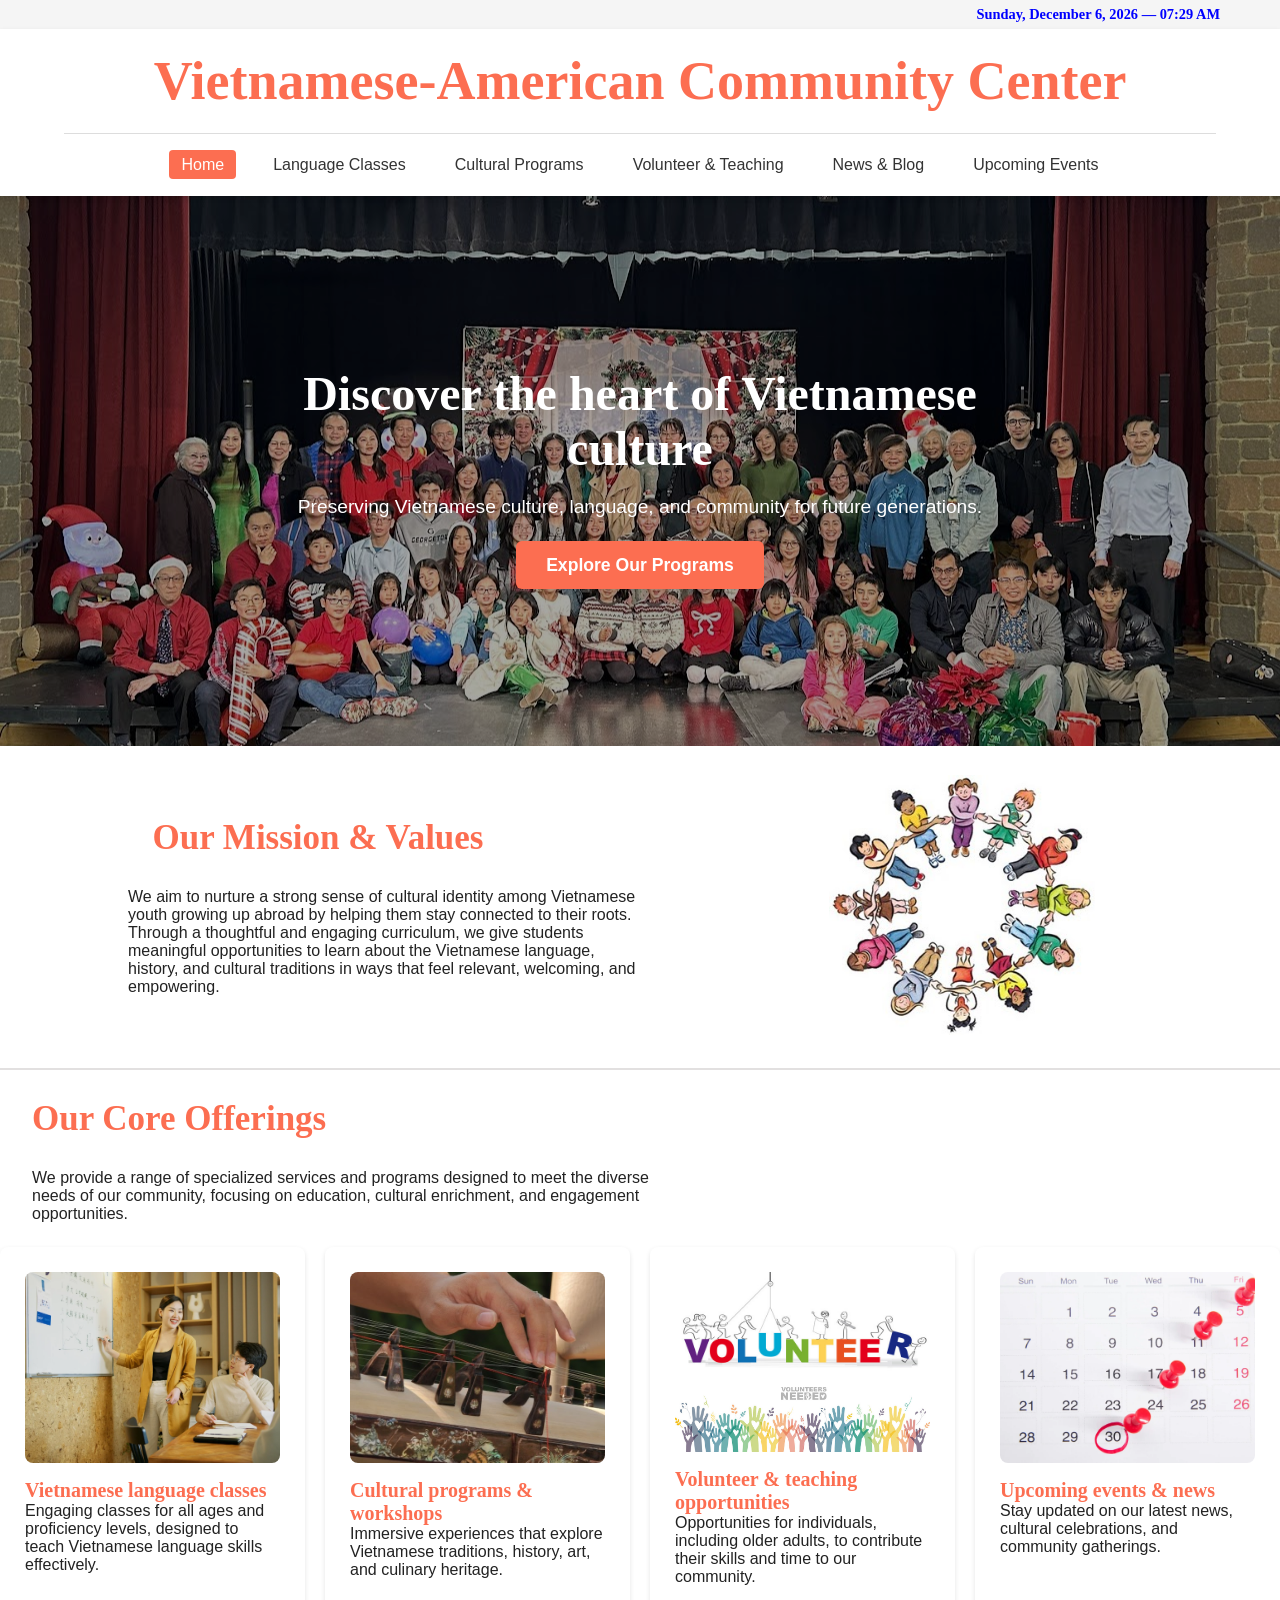
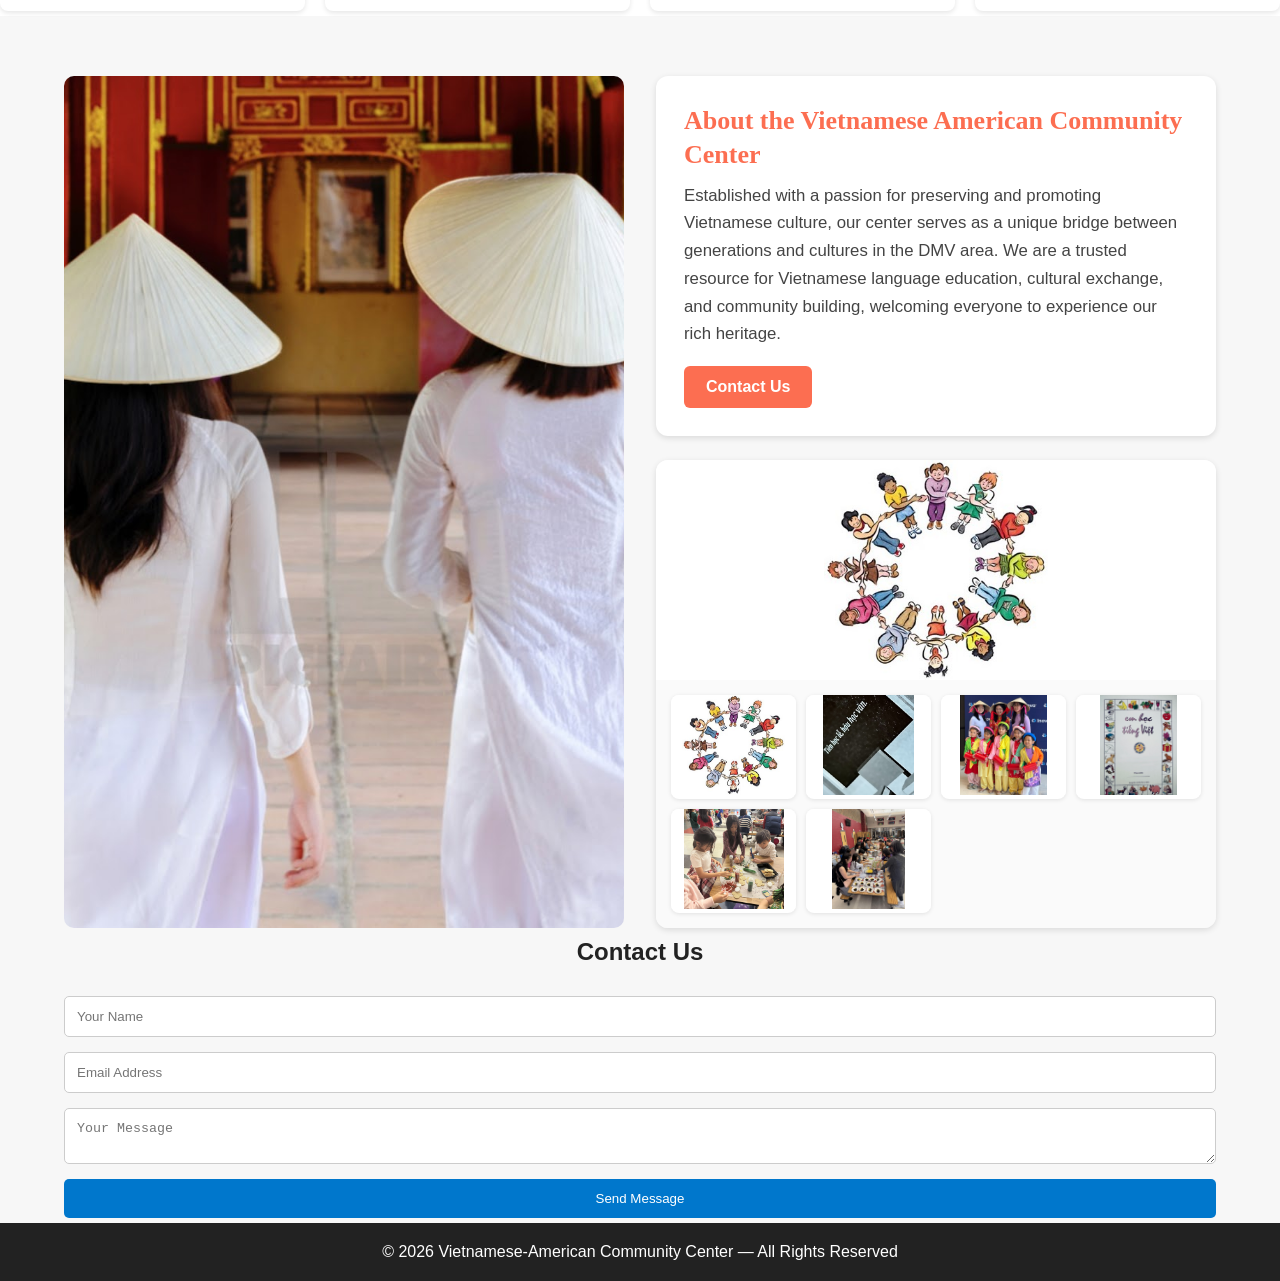
==== commit fb2f60bb: "changes to make better controls of html, css and script files on May 07, 2026" ====
--- a/index.html
+++ b/index.html
@@ -34,7 +34,10 @@
 
 </head>
 
-<body class="home-page">
+<body data-content="content/home.json" class="home-page">
+<!-- Multiple strings within data-content -->
+<!-- <body data-content="content/home.json, content/common.json"> -->
+
 
   <!-- Top blue band section -->
   <div id="top-band-placeholder"></div>
@@ -77,9 +80,14 @@
   <!-- HERO SECTION -->
   <section class="home-hero">
     <div class="home-hero-content">
-      <h1>Discover the heart of Vietnamese culture</h1>
-      <p>Preserving Vietnamese culture, language, and community for future generations.</p>
-      <a href="#contact" class="home-hero-btn">Explore Our Programs</a>
+      <!-- <h1>Discover the heart of Vietnamese culture</h1> -->
+      <!-- <p>Preserving Vietnamese culture, language, and community for future generations.</p> -->
+      <!-- <a href="#contact" class="home-hero-btn">Explore Our Programs</a> -->
+
+      <!-- data-keys from content.json file > -->
+      <h1 data-key="hero_title"></h1>
+      <p data-key="hero_subtitle"></p>
+      <a href="#contact" class="home-hero-btn" data-key="hero_button"></a>
     </div>
   </section>
   <!-- End of Hero section-->
@@ -105,7 +113,6 @@
 <!-- End of Mission & Values section -->
 
 <!-- Core Offerings section-->
-  <!-- Services Section -->
   <section id="Our Core Offerings" class="core-offerings container">
     <div class="core-content">
       <div class="core-text">
@@ -115,6 +122,7 @@
         </p>
       </div>
     </div>
+    <!-- Services Section -->
     <div class="service-grid">
       <div class="service-card">
         <div class="sc-text">
@@ -152,7 +160,6 @@
   <!-- About section -->
   <!-- About Section -->
   <section id="about" class="about container">
-    <!-- <h2>About the VietAm Cultural Center</h2> -->
 
     <div class="about-wrapper">
 
@@ -258,7 +265,7 @@
   <!-- Footer section -->
   <!-- Footer -->
   <footer>
-    <p>© 2026 YourBrand — All Rights Reserved</p>
+    <p>© 2026 Vietnamese-American Community Center — All Rights Reserved</p>
   </footer>
   <!-- End of Footer section -->
 
@@ -273,6 +280,12 @@
 
   <!-- Top blue band Java script -->
   <script src="js/top-band.js"></script>
+
+  <!-- Content JSON loader script to load home.json file with all data-keys -->
+  <!-- <script>
+  const contentFile = "content/home.json";
+  </script> -->
+  <script src="js/content-loader.js"></script>
 
   <!-- End of Scripts section -->
 </body>
